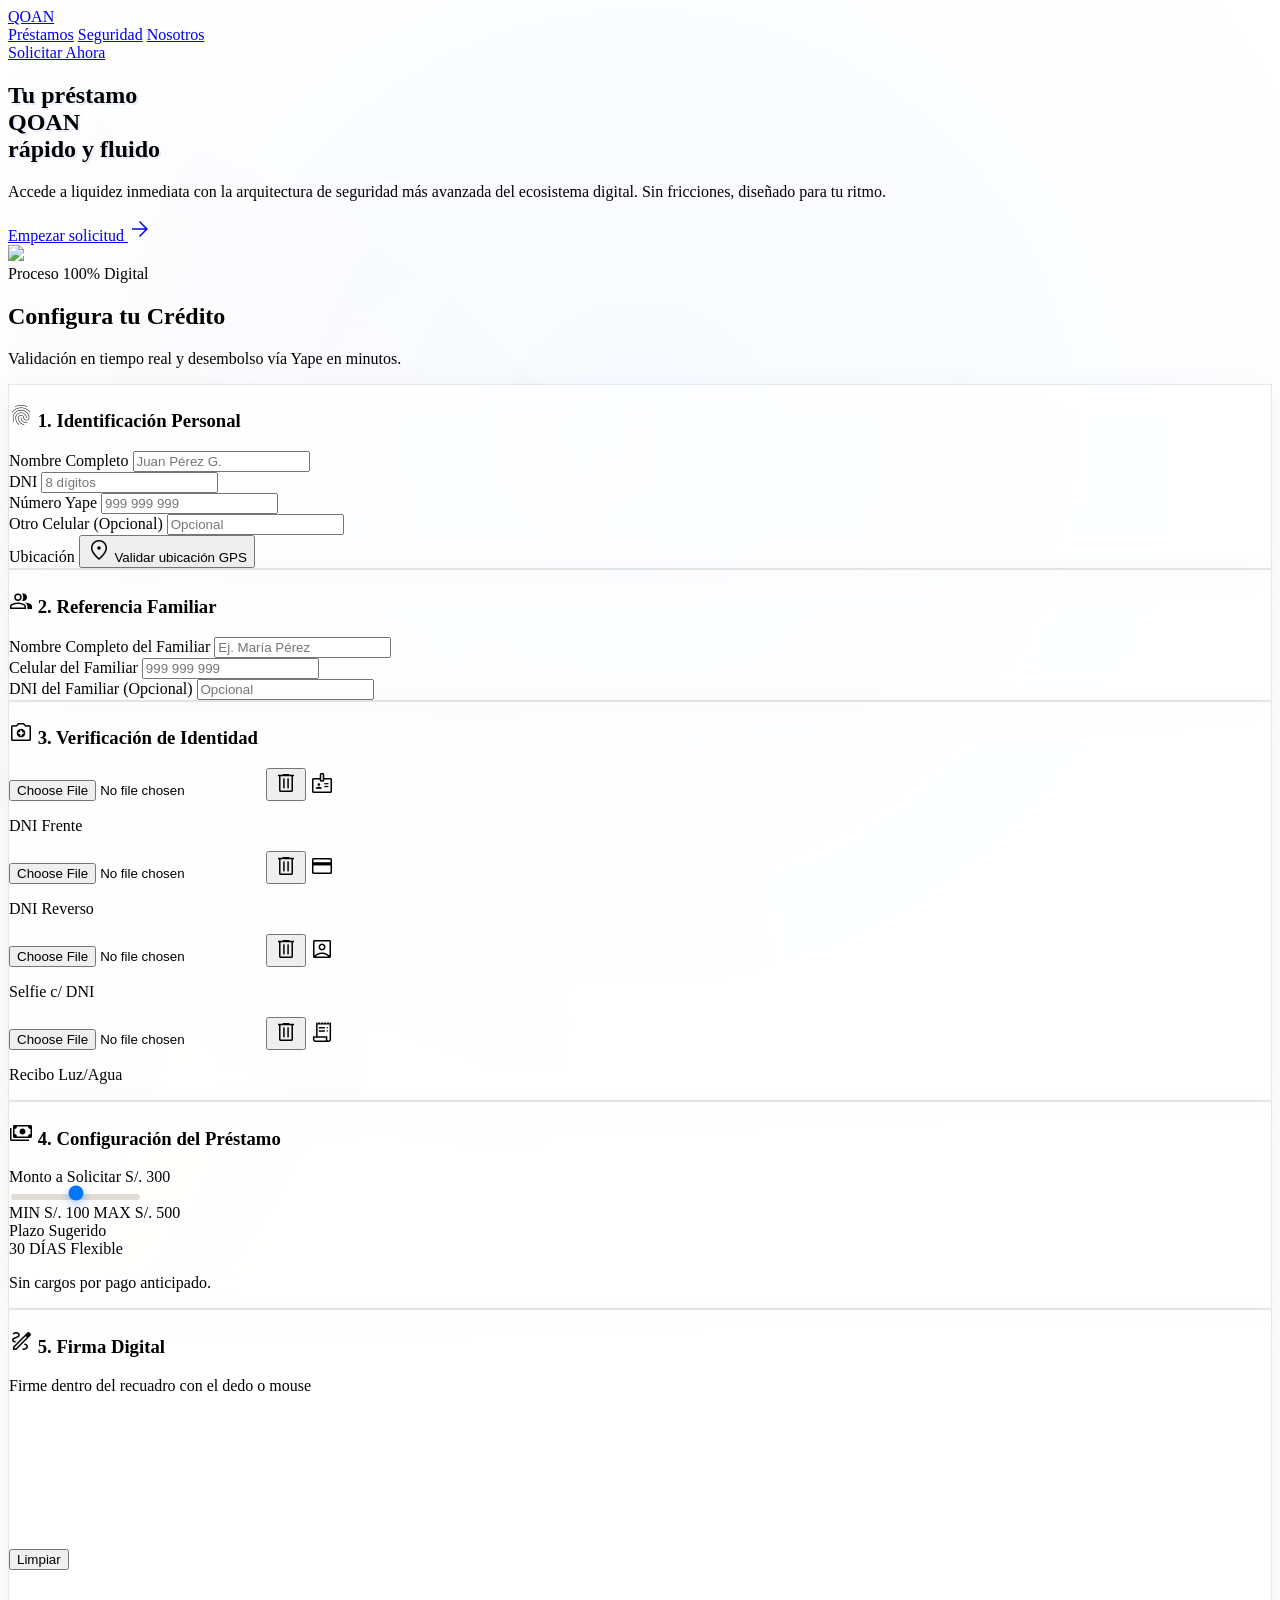
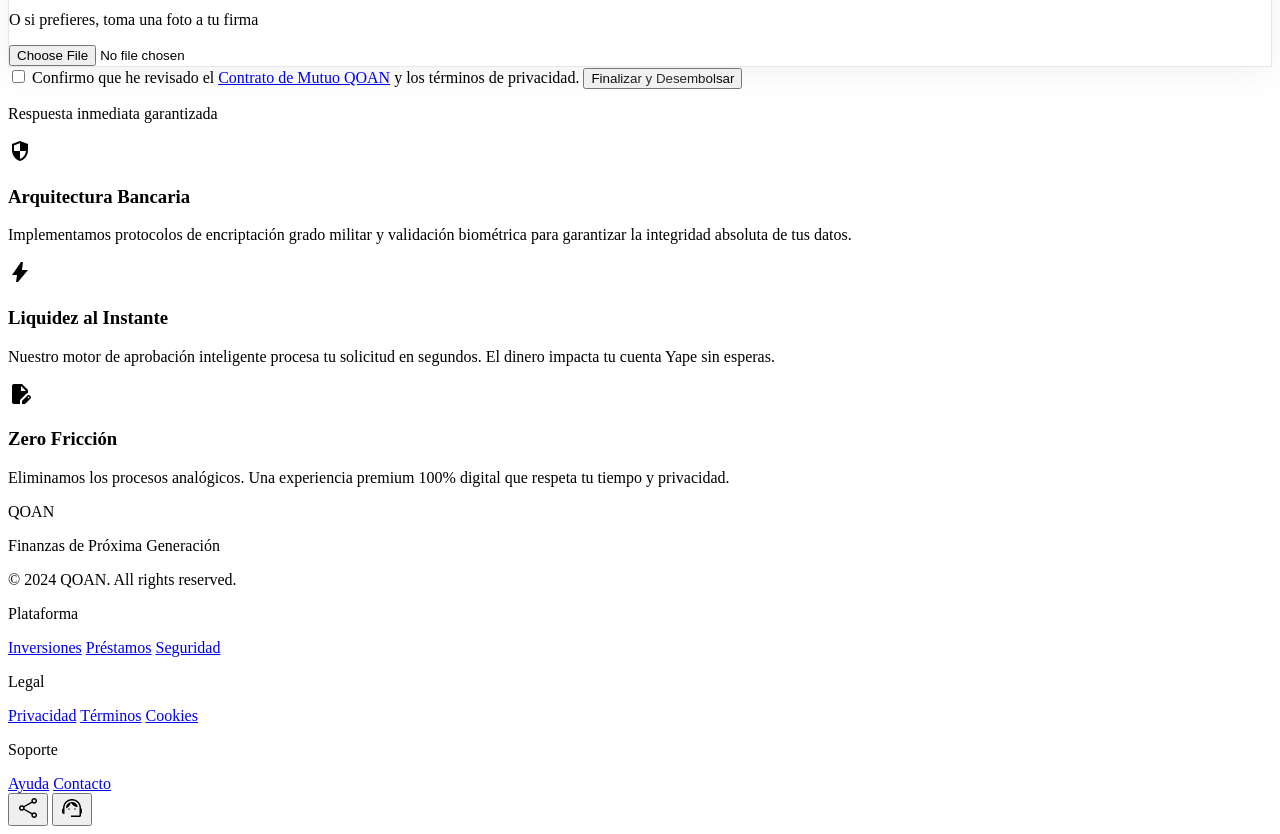
==== code.html @ a997bdab "Registro QOAN completo con firma y referidos" ====
<!DOCTYPE html>

<html class="light" lang="es"><head>
<meta charset="utf-8"/>
<meta content="width=device-width, initial-scale=1.0" name="viewport"/>
<title>QOAN - Innovación Financiera Premium</title>
<script src="https://cdn.tailwindcss.com?plugins=forms,container-queries"></script>
<link href="https://fonts.googleapis.com/css2?family=Space+Grotesk:wght@300;400;500;600;700&amp;family=Inter:wght@400;500;600&amp;display=swap" rel="stylesheet"/>
<link href="https://fonts.googleapis.com/css2?family=Material+Symbols+Outlined:wght,FILL@100..700,0..1&amp;display=swap" rel="stylesheet"/>
<script id="tailwind-config">
      tailwind.config = {
        darkMode: "class",
        theme: {
          extend: {
            "colors": {
                "on-error": "#ffffff",
                "on-surface": "#1a1a1a",
                "on-tertiary-container": "#1a1a1a",
                "secondary-fixed-dim": "#ffb3ab",
                "on-background": "#1a1a1a",
                "on-tertiary-fixed-variant": "#1a1a1a",
                "primary-container": "#ffcc00",
                "on-surface-variant": "#4a4a4a",
                "inverse-surface": "#1a1a1a",
                "tertiary-container": "#d6e3ff",
                "on-secondary-fixed": "#1a1a1a",
                "on-primary": "#ffffff",
                "surface-container-lowest": "#ffffff",
                "surface-container-low": "#f2ede5",
                "on-primary-container": "#1a1a1a",
                "surface-tint": "#1a1a1a",
                "surface-container": "#eee9e0",
                "surface-bright": "#faf7f2",
                "primary-fixed": "#ffcc00",
                "tertiary-fixed": "#d6e3ff",
                "surface-container-high": "#e8e3da",
                "on-secondary-fixed-variant": "#1a1a1a",
                "outline-variant": "#d0cbc3",
                "on-error-container": "#93000a",
                "on-primary-fixed-variant": "#1a1a1a",
                "error": "#cc0000",
                "on-primary-fixed": "#1a1a1a",
                "tertiary": "#0055ff",
                "secondary": "#e63b2e",
                "on-secondary-container": "#1a1a1a",
                "error-container": "#ffdad6",
                "secondary-container": "#ffdad6",
                "on-secondary": "#1a1a1a",
                "on-tertiary": "#ffffff",
                "surface-dim": "#d6d1c9",
                "primary-fixed-dim": "#e6b800",
                "outline": "#1a1a1a",
                "surface-container-highest": "#e2ddd4",
                "primary": "#1a1a1a",
                "on-tertiary-fixed": "#1a1a1a",
                "inverse-primary": "#f5f0e8",
                "tertiary-fixed-dim": "#a8c6ff",
                "surface-variant": "#e8e3da",
                "surface": "#f5f0e8",
                "inverse-on-surface": "#f5f0e8",
                "background": "#f5f0e8",
                "secondary-fixed": "#ffdad6"
            },
            "borderRadius": {
                "DEFAULT": "0.125rem",
                "lg": "0.4rem",
                "xl": "0.75rem",
                "full": "9999px"
            },
            "fontFamily": {
                "headline": ["Space Grotesk"],
                "display": ["Space Grotesk"],
                "body": ["Inter"],
                "label": ["Space Grotesk"]
            }
          }
        }
      }
    </script>
<style>
        .material-symbols-outlined {
            font-variation-settings: 'FILL' 0, 'wght' 400, 'GRAD' 0, 'opsz' 48;
        }
        .premium-glass {
            background: rgba(255, 255, 255, 0.7);
            backdrop-filter: blur(12px);
            border: 1px solid rgba(26, 26, 26, 0.1);
            box-shadow: 0 8px 32px 0 rgba(26, 26, 26, 0.05);
            transition: transform 0.3s cubic-bezier(0.34, 1.56, 0.64, 1), box-shadow 0.3s ease;
        }
        .premium-glass:hover {
            box-shadow: 0 12px 40px 0 rgba(26, 26, 26, 0.08);
        }
        .hero-title-shadow {
            text-shadow: 2px 2px 0px rgba(0, 85, 255, 0.1);
        }
        .soft-glow-blue {
            box-shadow: 0 0 50px -10px rgba(0, 85, 255, 0.2);
        }
        .custom-slider::-webkit-slider-runnable-track {
            background: #e2ddd4;
            height: 6px;
            border-radius: 3px;
        }
        .custom-slider::-webkit-slider-thumb {
            -webkit-appearance: none;
            height: 24px;
            width: 24px;
            background: #0055ff;
            border: 4px solid #ffffff;
            border-radius: 50%;
            margin-top: -9px;
            box-shadow: 0 4px 10px rgba(0, 85, 255, 0.3);
            cursor: pointer;
            transition: transform 0.2s ease;
        }
        .custom-slider::-webkit-slider-thumb:hover {
            transform: scale(1.1);
        }
        .premium-button-hover:hover {
            transform: translateY(-2px);
            box-shadow: 0 10px 25px -5px rgba(26, 26, 26, 0.2);
        }
        
        /* New Animations */
        @keyframes aurora {
            0% { transform: translate(0, 0) scale(1); }
            33% { transform: translate(5%, 5%) scale(1.1); }
            66% { transform: translate(-5%, 2%) scale(0.9); }
            100% { transform: translate(0, 0) scale(1); }
        }
        .aurora-bg {
            position: fixed;
            top: -50%;
            left: -50%;
            width: 200%;
            height: 200%;
            z-index: -1;
            background: radial-gradient(circle at 50% 50%, rgba(0, 85, 255, 0.03) 0%, transparent 50%),
                        radial-gradient(circle at 20% 80%, rgba(230, 59, 46, 0.02) 0%, transparent 40%);
            animation: aurora 20s linear infinite;
            pointer-events: none;
        }

        @keyframes shimmer {
            0% { transform: translateX(-100%); }
            100% { transform: translateX(100%); }
        }
        .btn-shimmer {
            position: relative;
            overflow: hidden;
        }
        .btn-shimmer::after {
            content: '';
            position: absolute;
            top: 0;
            left: 0;
            width: 100%;
            height: 100%;
            background: linear-gradient(90deg, transparent, rgba(255,255,255,0.2), transparent);
            animation: shimmer 3s infinite;
        }

        @keyframes pulse-glow {
            0% { box-shadow: 0 0 0 0 rgba(0, 85, 255, 0.4); }
            70% { box-shadow: 0 0 0 15px rgba(0, 85, 255, 0); }
            100% { box-shadow: 0 0 0 0 rgba(0, 85, 255, 0); }
        }
        .pulse-primary {
            animation: pulse-glow 2s infinite;
        }

        .reveal {
            opacity: 0;
            transform: translateY(30px);
            transition: all 0.8s cubic-bezier(0.22, 1, 0.36, 1);
        }
        .reveal.active {
            opacity: 1;
            transform: translateY(0);
        }

        .input-glow:focus-within {
            box-shadow: 0 0 0 4px rgba(0, 85, 255, 0.15);
            border-color: #0055ff !important;
        }

        .icon-float {
            transition: transform 0.4s cubic-bezier(0.34, 1.56, 0.64, 1);
        }
        .group:hover .icon-float {
            transform: translateY(-8px) rotate(5deg) scale(1.1);
        }

        @media (prefers-reduced-motion: reduce) {
            .reveal, .aurora-bg, .btn-shimmer::after, .pulse-primary, .premium-glass, .icon-float, .group:hover .icon-float {
                animation: none !important;
                transition: none !important;
                transform: none !important;
                opacity: 1 !important;
            }
        }
    </style>
</head>
<body class="bg-background text-primary font-body selection:bg-tertiary selection:text-white relative">
<div class="aurora-bg"></div>
<header class="w-full border-b border-outline-variant bg-white/80 backdrop-blur-md z-50 sticky top-0">
<nav class="flex justify-between items-center w-full px-8 py-5 max-w-[1440px] mx-auto">
<div class="flex items-center gap-12">
<a class="text-3xl font-black tracking-tighter text-primary uppercase font-headline hover:scale-105 transition-transform" href="#">QOAN</a>
<div class="hidden md:flex gap-8 items-center">
<a class="font-headline uppercase tracking-tight text-xs font-bold text-on-surface-variant hover:text-tertiary transition-colors" href="#">Préstamos</a>
<a class="font-headline uppercase tracking-tight text-xs font-bold text-on-surface-variant hover:text-tertiary transition-colors" href="#">Seguridad</a>
<a class="font-headline uppercase tracking-tight text-xs font-bold text-on-surface-variant hover:text-tertiary transition-colors" href="#">Nosotros</a>
</div>
</div>
<a class="hidden md:block bg-primary text-white px-6 py-2 font-headline font-bold uppercase text-xs tracking-widest hover:bg-tertiary transition-all hover:scale-105 active:scale-95" href="#solicitud">Solicitar Ahora</a>
</nav>
</header>
<main>
<!-- Hero Section -->
<section class="relative overflow-hidden pt-28 pb-24 px-8 border-b border-outline-variant bg-gradient-to-b from-surface-bright to-background">
<div class="max-w-[1440px] mx-auto grid lg:grid-cols-2 gap-16 items-center">
<div class="z-10 reveal">
<h1 class="font-display font-black text-6xl md:text-8xl leading-[0.9] uppercase tracking-[-0.04em] mb-8 hero-title-shadow">
                    Tu préstamo <br/>
<span class="text-tertiary inline-block transform -skew-x-6 hover:skew-x-0 transition-transform cursor-default">QOAN</span> <br/>
                    rápido y fluido
                </h1>
<p class="text-lg md:text-xl font-medium max-w-lg mb-12 leading-relaxed text-on-surface-variant border-l-4 border-tertiary pl-8">
                    Accede a liquidez inmediata con la arquitectura de seguridad más avanzada del ecosistema digital. Sin fricciones, diseñado para tu ritmo.
                </p>
<div class="flex flex-wrap gap-6">
<a class="bg-primary text-white px-10 py-5 font-headline font-black uppercase tracking-widest text-sm hover:bg-tertiary premium-button-hover transition-all duration-300 flex items-center gap-3 active:scale-95" href="#solicitud">
                        Empezar solicitud
                        <span class="material-symbols-outlined text-xl">arrow_forward</span>
</a>
</div>
</div>
<div class="relative flex justify-center items-center reveal" style="transition-delay: 200ms;">
<div class="absolute -z-10 w-full h-full bg-tertiary/5 rounded-full blur-[120px]"></div>
<div class="w-full max-w-lg aspect-square bg-primary p-1 rounded-xl soft-glow-blue overflow-hidden transform hover:scale-[1.02] transition-transform duration-700">
<img class="w-full h-full object-cover rounded-lg mix-blend-screen" data-alt="A striking 3D abstract digital render of floating glass-like geometric shards and fluid liquid metal droplets, illuminated with intense neon blue and deep black backlighting. The scene feels energetic, futuristic, and high-contrast, perfectly aligning with a Bauhaus neo-brutalist aesthetic." src="https://lh3.googleusercontent.com/aida-public/[base64]"/>
</div>
</div>
</div>
</section>
<!-- Loan Application Form Section -->
<section class="py-32 px-8 bg-surface-container-lowest" id="solicitud">
<div class="max-w-4xl mx-auto">
<div class="mb-20 text-center reveal">
<span class="inline-block py-1 px-4 bg-tertiary-container text-tertiary font-headline font-bold text-xs uppercase tracking-widest rounded-full mb-6">Proceso 100% Digital</span>
<h2 class="font-display font-black text-5xl md:text-6xl uppercase tracking-tighter mb-6">Configura tu Crédito</h2>
<p class="font-body text-on-surface-variant max-w-xl mx-auto text-lg">Validación en tiempo real y desembolso vía Yape en minutos.</p>
</div>
<form id="loan-form" class="space-y-10">
<!-- Section 1: Identification -->
<div class="premium-glass p-10 rounded-xl reveal" style="transition-delay: 100ms;">
<h3 class="font-headline font-black text-xl uppercase mb-10 flex items-center gap-4 text-primary">
<span class="w-10 h-10 flex items-center justify-center bg-tertiary text-white rounded-lg icon-float">
<span class="material-symbols-outlined text-xl">fingerprint</span>
</span>
                        1. Identificación Personal
                    </h3>
<div class="grid md:grid-cols-2 gap-10">
<div class="space-y-3 input-glow rounded-lg transition-all p-1">
<label class="block font-headline font-bold uppercase text-[10px] tracking-widest text-on-surface-variant">Nombre Completo</label>
<input id="nombre" name="nombre" required class="w-full bg-surface-bright/50 border border-outline-variant focus:border-tertiary focus:ring-0 rounded-lg font-headline font-bold text-base px-5 py-4 transition-all outline-none" placeholder="Juan Pérez G." type="text"/>
</div>
<div class="space-y-3 input-glow rounded-lg transition-all p-1">
<label class="block font-headline font-bold uppercase text-[10px] tracking-widest text-on-surface-variant">DNI</label>
<input id="dni" name="dni" required pattern="\d{8}" title="Debe contener exactamente 8 dígitos" class="w-full bg-surface-bright/50 border border-outline-variant focus:border-tertiary focus:ring-0 rounded-lg font-headline font-bold text-base px-5 py-4 transition-all outline-none" placeholder="8 dígitos" type="text"/>
</div>
<div class="space-y-3 input-glow rounded-lg transition-all p-1">
<label class="block font-headline font-bold uppercase text-[10px] tracking-widest text-on-surface-variant">Número Yape</label>
<input id="yape" name="yape" required pattern="^9\d{2} \d{3} \d{3}$" title="Debe empezar con 9 y tener el formato: 999 999 999" class="w-full bg-surface-bright/50 border border-outline-variant focus:border-tertiary focus:ring-0 rounded-lg font-headline font-bold text-base px-5 py-4 transition-all outline-none" placeholder="999 999 999" type="tel" maxlength="11"/>
</div>
<div class="space-y-3 input-glow rounded-lg transition-all p-1">
<label class="block font-headline font-bold uppercase text-[10px] tracking-widest text-on-surface-variant">Otro Celular (Opcional)</label>
<input id="otro_celular" name="otro_celular" pattern="^9\d{2} \d{3} \d{3}$" title="Si se ingresa, debe tener 9 dígitos" class="w-full bg-surface-bright/50 border border-outline-variant focus:border-tertiary focus:ring-0 rounded-lg font-headline font-bold text-base px-5 py-4 transition-all outline-none" placeholder="Opcional" type="tel" maxlength="11"/>
</div>
<div class="space-y-3 p-1 md:col-span-2">
<label class="block font-headline font-bold uppercase text-[10px] tracking-widest text-on-surface-variant">Ubicación</label>
<button id="btn-gps" class="w-full flex items-center justify-center gap-3 bg-primary text-white font-headline font-bold uppercase text-xs tracking-widest px-5 py-4 rounded-lg hover:bg-black transition-colors active:scale-95" type="button">
<span id="icon-gps" class="material-symbols-outlined text-sm">location_on</span>
                                <span id="text-gps">Validar ubicación GPS</span>
                            </button>
</div>
</div>
</div>

<!-- Section 2: Reference Contact -->
<div class="premium-glass p-10 rounded-xl reveal" style="transition-delay: 150ms;">
<h3 class="font-headline font-black text-xl uppercase mb-10 flex items-center gap-4 text-primary">
<span class="w-10 h-10 flex items-center justify-center bg-secondary-container text-secondary rounded-lg icon-float">
<span class="material-symbols-outlined text-xl">group</span>
</span>
                        2. Referencia Familiar
                    </h3>
<div class="grid md:grid-cols-2 gap-10">
<div class="space-y-3 input-glow rounded-lg transition-all p-1 md:col-span-2">
<label class="block font-headline font-bold uppercase text-[10px] tracking-widest text-on-surface-variant">Nombre Completo del Familiar</label>
<input id="ref_nombre" name="ref_nombre" required class="w-full bg-surface-bright/50 border border-outline-variant focus:border-tertiary focus:ring-0 rounded-lg font-headline font-bold text-base px-5 py-4 transition-all outline-none" placeholder="Ej. María Pérez" type="text"/>
</div>
<div class="space-y-3 input-glow rounded-lg transition-all p-1">
<label class="block font-headline font-bold uppercase text-[10px] tracking-widest text-on-surface-variant">Celular del Familiar</label>
<input id="ref_celular" name="ref_celular" required pattern="^9\d{2} \d{3} \d{3}$" title="Debe contener 9 dígitos y empezar con 9" class="w-full bg-surface-bright/50 border border-outline-variant focus:border-tertiary focus:ring-0 rounded-lg font-headline font-bold text-base px-5 py-4 transition-all outline-none" placeholder="999 999 999" type="tel" maxlength="11"/>
</div>
<div class="space-y-3 input-glow rounded-lg transition-all p-1">
<label class="block font-headline font-bold uppercase text-[10px] tracking-widest text-on-surface-variant">DNI del Familiar (Opcional)</label>
<input id="ref_dni" name="ref_dni" pattern="\d{8}" title="Si se ingresa, debe tener exactamente 8 dígitos" class="w-full bg-surface-bright/50 border border-outline-variant focus:border-tertiary focus:ring-0 rounded-lg font-headline font-bold text-base px-5 py-4 transition-all outline-none" placeholder="Opcional" type="text"/>
</div>
</div>
</div>
<!-- Section 2: Digital Proofs -->
<div class="premium-glass p-10 rounded-xl reveal" style="transition-delay: 200ms;">
<h3 class="font-headline font-black text-xl uppercase mb-10 flex items-center gap-4 text-primary">
<span class="w-10 h-10 flex items-center justify-center bg-secondary text-white rounded-lg icon-float">
<span class="material-symbols-outlined text-xl">camera_enhance</span>
</span>
                        3. Verificación de Identidad
                    </h3>
<div class="grid grid-cols-2 lg:grid-cols-4 gap-4">
    <!-- DNI Frente -->
    <label id="container-file-dni-front" class="border border-dashed border-outline-variant p-6 rounded-xl text-center hover:bg-surface-bright hover:border-tertiary transition-all cursor-pointer group hover:scale-[1.02] relative overflow-hidden flex flex-col items-center justify-center">
        <input type="file" id="file-dni-front" required accept="image/*" capture="environment" class="absolute inset-0 opacity-0 cursor-pointer z-10 w-full h-full"/>
        <button type="button" id="delete-file-dni-front" class="hidden absolute top-2 right-2 z-20 bg-red-100 text-red-600 hover:bg-red-200 rounded-full w-8 h-8 flex items-center justify-center transition-colors">
            <span class="material-symbols-outlined text-sm">delete</span>
        </button>
        <span id="icon-file-dni-front" class="material-symbols-outlined text-4xl mb-3 text-on-surface-variant group-hover:text-tertiary transition-all">badge</span>
        <p id="text-file-dni-front" class="font-headline font-bold uppercase text-[10px] tracking-widest">DNI Frente</p>
    </label>
    
    <!-- DNI Reverso -->
    <label id="container-file-dni-back" class="border border-dashed border-outline-variant p-6 rounded-xl text-center hover:bg-surface-bright hover:border-tertiary transition-all cursor-pointer group hover:scale-[1.02] relative overflow-hidden flex flex-col items-center justify-center">
        <input type="file" id="file-dni-back" required accept="image/*" capture="environment" class="absolute inset-0 opacity-0 cursor-pointer z-10 w-full h-full"/>
        <button type="button" id="delete-file-dni-back" class="hidden absolute top-2 right-2 z-20 bg-red-100 text-red-600 hover:bg-red-200 rounded-full w-8 h-8 flex items-center justify-center transition-colors">
            <span class="material-symbols-outlined text-sm">delete</span>
        </button>
        <span id="icon-file-dni-back" class="material-symbols-outlined text-4xl mb-3 text-on-surface-variant group-hover:text-tertiary transition-all">credit_card</span>
        <p id="text-file-dni-back" class="font-headline font-bold uppercase text-[10px] tracking-widest">DNI Reverso</p>
    </label>

    <!-- Selfie con DNI -->
    <label id="container-file-selfie-dni" class="border border-dashed border-outline-variant p-6 rounded-xl text-center hover:bg-surface-bright hover:border-tertiary transition-all cursor-pointer group hover:scale-[1.02] relative overflow-hidden flex flex-col items-center justify-center">
        <input type="file" id="file-selfie-dni" required accept="image/*" capture="user" class="absolute inset-0 opacity-0 cursor-pointer z-10 w-full h-full"/>
        <button type="button" id="delete-file-selfie-dni" class="hidden absolute top-2 right-2 z-20 bg-red-100 text-red-600 hover:bg-red-200 rounded-full w-8 h-8 flex items-center justify-center transition-colors">
            <span class="material-symbols-outlined text-sm">delete</span>
        </button>
        <span id="icon-file-selfie-dni" class="material-symbols-outlined text-4xl mb-3 text-on-surface-variant group-hover:text-tertiary transition-all">portrait</span>
        <p id="text-file-selfie-dni" class="font-headline font-bold uppercase text-[10px] tracking-widest">Selfie c/ DNI</p>
    </label>

    <!-- Recibo -->
    <label id="container-file-recibo" class="border border-dashed border-outline-variant p-6 rounded-xl text-center hover:bg-surface-bright hover:border-tertiary transition-all cursor-pointer group hover:scale-[1.02] relative overflow-hidden flex flex-col items-center justify-center">
        <input type="file" id="file-recibo" required accept="image/*" capture="environment" class="absolute inset-0 opacity-0 cursor-pointer z-10 w-full h-full"/>
        <button type="button" id="delete-file-recibo" class="hidden absolute top-2 right-2 z-20 bg-red-100 text-red-600 hover:bg-red-200 rounded-full w-8 h-8 flex items-center justify-center transition-colors">
            <span class="material-symbols-outlined text-sm">delete</span>
        </button>
        <span id="icon-file-recibo" class="material-symbols-outlined text-4xl mb-3 text-on-surface-variant group-hover:text-tertiary transition-all">receipt_long</span>
        <p id="text-file-recibo" class="font-headline font-bold uppercase text-[10px] tracking-widest">Recibo Luz/Agua</p>
    </label>
</div>
</div>
<!-- Section 3: Loan Config -->
<div class="premium-glass p-10 rounded-xl reveal" style="transition-delay: 300ms;">
<h3 class="font-headline font-black text-xl uppercase mb-10 flex items-center gap-4 text-primary">
<span class="w-10 h-10 flex items-center justify-center bg-primary-fixed text-primary rounded-lg icon-float">
<span class="material-symbols-outlined text-xl">payments</span>
</span>
                        4. Configuración del Préstamo
                    </h3>
<div class="grid md:grid-cols-2 gap-12 items-center">
<div class="space-y-8">
<div class="flex justify-between items-end">
<label class="block font-headline font-bold uppercase text-[10px] tracking-widest text-on-surface-variant">Monto a Solicitar</label>
<span class="font-display font-black text-3xl text-tertiary" id="range-val">S/. 300</span>
</div>
<input class="w-full custom-slider appearance-none bg-transparent cursor-pointer" id="loan-range" max="500" min="100" step="50" type="range" value="300"/>
<div class="flex justify-between text-[10px] font-bold text-on-surface-variant uppercase tracking-widest">
<span>MIN S/. 100</span>
<span>MAX S/. 500</span>
</div>
</div>
<div class="bg-surface-container/50 p-6 rounded-lg border border-outline-variant hover:border-tertiary transition-colors group">
<label class="block font-headline font-bold uppercase text-[10px] tracking-widest text-on-surface-variant mb-4">Plazo Sugerido</label>
<div class="flex justify-between items-center">
<span class="font-headline font-black text-2xl group-hover:text-tertiary transition-colors">30 DÍAS</span>
<span class="bg-primary text-white text-[9px] px-2 py-1 font-black uppercase tracking-widest rounded group-hover:bg-tertiary transition-colors">Flexible</span>
</div>
<p class="text-[10px] text-on-surface-variant mt-4 leading-relaxed uppercase font-bold">Sin cargos por pago anticipado.</p>
</div>
</div>
</div>
<!-- Section 4: Firma Digital -->
<div class="premium-glass p-10 rounded-xl reveal" style="transition-delay: 400ms;">
    <h3 class="font-headline font-black text-xl uppercase mb-10 flex items-center gap-4 text-primary">
        <span class="w-10 h-10 flex items-center justify-center bg-surface-dim text-primary rounded-lg icon-float">
            <span class="material-symbols-outlined text-xl">draw</span>
        </span>
        5. Firma Digital
    </h3>
    <div class="space-y-4">
        <label class="block font-headline font-bold uppercase text-[10px] tracking-widest text-on-surface-variant">Firme dentro del recuadro con el dedo o mouse</label>
        <div class="relative bg-white rounded-xl border-2 border-dashed border-outline-variant hover:border-tertiary transition-colors overflow-hidden touch-none" style="height: 200px;">
            <canvas id="signature-pad" class="w-full h-full cursor-crosshair"></canvas>
            <div class="absolute bottom-4 right-4 flex gap-2">
                <button type="button" id="btn-clear-signature" class="bg-surface-container-highest text-primary px-4 py-2 rounded font-headline font-bold uppercase text-[10px] hover:bg-surface-dim transition-colors">
                    Limpiar
                </button>
            </div>
        </div>
        <p class="text-[10px] text-on-surface-variant uppercase text-center mt-4">O si prefieres, <label for="file-signature" class="text-tertiary font-bold underline cursor-pointer">toma una foto a tu firma</label></p>
        <input type="file" id="file-signature" accept="image/*" capture="environment" class="hidden"/>
    </div>
</div>
<!-- Final Action -->
<div class="space-y-8 pt-8 text-center reveal">
<label class="inline-flex items-center gap-4 cursor-pointer group max-w-lg mx-auto text-left hover:text-tertiary transition-colors">
<input id="terminos" required class="w-5 h-5 border-2 border-outline-variant text-tertiary focus:ring-0 rounded-sm transition-all group-hover:border-tertiary" type="checkbox"/>
<span class="font-headline font-bold uppercase text-[10px] tracking-widest leading-relaxed">
                            Confirmo que he revisado el <a class="text-tertiary underline decoration-2 underline-offset-4" href="#">Contrato de Mutuo QOAN</a> y los términos de privacidad.
                        </span>
</label>
<button id="btn-submit" class="w-full flex items-center justify-center gap-3 bg-primary text-white py-7 rounded-xl font-headline font-black uppercase text-xl tracking-widest border border-primary/20 hover:bg-tertiary premium-button-hover shadow-2xl shadow-primary/20 transition-all duration-300 btn-shimmer pulse-primary active:scale-[0.98]" type="submit">
                        <span id="btn-submit-text">Finalizar y Desembolsar</span>
                    </button>
<p class="text-[10px] font-bold text-on-surface-variant uppercase tracking-[0.2em]">Respuesta inmediata garantizada</p>
</div>
</form>
</div>
</section>
<!-- Trust/Features Section -->
<section class="py-32 px-8 max-w-[1440px] mx-auto border-t border-outline-variant" id="beneficios">
<div class="grid md:grid-cols-3 gap-12">
<div class="group p-10 rounded-2xl bg-white border border-outline-variant hover:border-tertiary transition-all duration-500 hover:shadow-2xl hover:shadow-tertiary/5 reveal" style="transition-delay: 0ms;">
<div class="w-14 h-14 bg-secondary/10 text-secondary rounded-xl flex items-center justify-center mb-8 group-hover:bg-secondary group-hover:text-white transition-all duration-500 icon-float">
<span class="material-symbols-outlined text-3xl" style="font-variation-settings: 'FILL' 1;">security</span>
</div>
<h3 class="font-display font-black text-2xl uppercase tracking-tighter mb-4 group-hover:text-secondary transition-colors">Arquitectura Bancaria</h3>
<p class="font-body text-on-surface-variant leading-relaxed text-sm">
                    Implementamos protocolos de encriptación grado militar y validación biométrica para garantizar la integridad absoluta de tus datos.
                </p>
</div>
<div class="group p-10 rounded-2xl bg-primary-container border border-outline-variant hover:border-primary transition-all duration-500 hover:shadow-2xl hover:shadow-primary/5 reveal" style="transition-delay: 150ms;">
<div class="w-14 h-14 bg-primary text-white rounded-xl flex items-center justify-center mb-8 group-hover:scale-110 transition-all duration-500 icon-float">
<span class="material-symbols-outlined text-3xl" style="font-variation-settings: 'FILL' 1;">bolt</span>
</div>
<h3 class="font-display font-black text-2xl uppercase tracking-tighter mb-4">Liquidez al Instante</h3>
<p class="font-body text-primary leading-relaxed text-sm">
                    Nuestro motor de aprobación inteligente procesa tu solicitud en segundos. El dinero impacta tu cuenta Yape sin esperas.
                </p>
</div>
<div class="group p-10 rounded-2xl bg-white border border-outline-variant hover:border-tertiary transition-all duration-500 hover:shadow-2xl hover:shadow-tertiary/5 reveal" style="transition-delay: 300ms;">
<div class="w-14 h-14 bg-tertiary/10 text-tertiary rounded-xl flex items-center justify-center mb-8 group-hover:bg-tertiary group-hover:text-white transition-all duration-500 icon-float">
<span class="material-symbols-outlined text-3xl" style="font-variation-settings: 'FILL' 1;">edit_document</span>
</div>
<h3 class="font-display font-black text-2xl uppercase tracking-tighter mb-4 group-hover:text-tertiary transition-colors">Zero Fricción</h3>
<p class="font-body text-on-surface-variant leading-relaxed text-sm">
                    Eliminamos los procesos analógicos. Una experiencia premium 100% digital que respeta tu tiempo y privacidad.
                </p>
</div>
</div>
</section>
</main>
<footer class="w-full bg-primary py-20 reveal">
<div class="max-w-[1440px] mx-auto px-8 flex flex-col md:flex-row justify-between items-start gap-16">
<div class="space-y-6">
<span class="font-headline text-4xl font-black text-primary-fixed uppercase tracking-tighter">QOAN</span>
<p class="font-body text-[10px] font-bold text-surface-variant/60 uppercase tracking-[0.3em]">Finanzas de Próxima Generación</p>
<p class="font-body text-xs text-surface-variant/40">© 2024 QOAN. All rights reserved.</p>
</div>
<div class="grid grid-cols-2 lg:grid-cols-3 gap-16">
<div class="space-y-4">
<p class="font-headline text-[10px] font-black text-white uppercase tracking-widest">Plataforma</p>
<div class="flex flex-col gap-3">
<a class="text-xs text-surface-variant/60 hover:text-white transition-colors" href="#">Inversiones</a>
<a class="text-xs text-surface-variant/60 hover:text-white transition-colors" href="#">Préstamos</a>
<a class="text-xs text-surface-variant/60 hover:text-white transition-colors" href="#">Seguridad</a>
</div>
</div>
<div class="space-y-4">
<p class="font-headline text-[10px] font-black text-white uppercase tracking-widest">Legal</p>
<div class="flex flex-col gap-3">
<a class="text-xs text-surface-variant/60 hover:text-white transition-colors" href="#">Privacidad</a>
<a class="text-xs text-surface-variant/60 hover:text-white transition-colors" href="#">Términos</a>
<a class="text-xs text-surface-variant/60 hover:text-white transition-colors" href="#">Cookies</a>
</div>
</div>
<div class="space-y-4">
<p class="font-headline text-[10px] font-black text-white uppercase tracking-widest">Soporte</p>
<div class="flex flex-col gap-3">
<a class="text-xs text-surface-variant/60 hover:text-white transition-colors" href="#">Ayuda</a>
<a class="text-xs text-surface-variant/60 hover:text-white transition-colors" href="#">Contacto</a>
</div>
</div>
</div>
<div class="flex gap-4">
<button class="w-12 h-12 bg-white/5 border border-white/10 rounded-lg flex items-center justify-center text-white hover:bg-tertiary transition-all hover:scale-110 active:scale-95">
<span class="material-symbols-outlined text-xl">share</span>
</button>
<button class="w-12 h-12 bg-white/5 border border-white/10 rounded-lg flex items-center justify-center text-white hover:bg-tertiary transition-all hover:scale-110 active:scale-95">
<span class="material-symbols-outlined text-xl">support_agent</span>
</button>
</div>
</div>
</footer>
<script>
    document.addEventListener('DOMContentLoaded', () => {
        // Scroll Reveal Logic
        const reveals = document.querySelectorAll('.reveal');
        const revealOnScroll = () => {
            const windowHeight = window.innerHeight;
            reveals.forEach(reveal => {
                const revealTop = reveal.getBoundingClientRect().top;
                const revealPoint = 100;
                if (revealTop < windowHeight - revealPoint) {
                    reveal.classList.add('active');
                }
            });
        };
        window.addEventListener('scroll', revealOnScroll);
        revealOnScroll(); // Initial check

        // Loan Range Sync
        const loanSlider = document.getElementById('loan-range');
        const loanValueDisplay = document.getElementById('range-val');
        
        loanSlider.addEventListener('input', (e) => {
            const formatted = new Intl.NumberFormat('es-PE', {
                style: 'currency',
                currency: 'PEN',
                maximumFractionDigits: 0
            }).format(e.target.value);
            loanValueDisplay.textContent = formatted.replace('PEN', 'S/.');
            
            // Visual feedback on the slider value
            loanValueDisplay.style.transform = 'scale(1.1)';
            setTimeout(() => {
                loanValueDisplay.style.transform = 'scale(1)';
            }, 100);
        });

        // Input visual focus enhancement
        const inputs = document.querySelectorAll('input:not([type="range"])');
        inputs.forEach(input => {
            input.addEventListener('focus', () => {
                const wrapper = input.closest('.input-glow');
                if (wrapper) wrapper.style.transform = 'translateX(8px)';
            });
            input.addEventListener('blur', () => {
                const wrapper = input.closest('.input-glow');
                if (wrapper) wrapper.style.transform = 'translateX(0)';
            });
        });

        // Step completion visual cue (Mock)
        const formSections = document.querySelectorAll('.premium-glass');
        formSections.forEach(section => {
            section.addEventListener('focusin', () => {
                section.style.borderColor = 'rgba(0, 85, 255, 0.3)';
            });
            section.addEventListener('focusout', () => {
                section.style.borderColor = 'rgba(26, 26, 26, 0.1)';
            });
        });

        // 1. GPS Validation Logic
        const btnGps = document.getElementById('btn-gps');
        const iconGps = document.getElementById('icon-gps');
        const textGps = document.getElementById('text-gps');
        let gpsValidated = false;

        if(btnGps) {
            btnGps.addEventListener('click', () => {
                iconGps.textContent = 'sync';
                iconGps.classList.add('animate-spin');
                textGps.textContent = 'Obteniendo...';
                
                if (navigator.geolocation) {
                    navigator.geolocation.getCurrentPosition(
                        (position) => {
                            // Success
                            gpsValidated = true;
                            btnGps.classList.remove('bg-primary', 'hover:bg-black');
                            btnGps.classList.add('bg-green-600', 'hover:bg-green-700');
                            iconGps.classList.remove('animate-spin');
                            iconGps.textContent = 'check_circle';
                            textGps.textContent = 'Ubicación Validada';
                        },
                        (error) => {
                            // Error
                            iconGps.classList.remove('animate-spin');
                            iconGps.textContent = 'error';
                            textGps.textContent = 'Error GPS (Reintentar)';
                        }
                    );
                } else {
                    iconGps.classList.remove('animate-spin');
                    textGps.textContent = 'GPS No soportado';
                }
            });
        }

        // 2. File Upload UI Updates with Animations & Delete logic
        const handleFileUpload = (inputId, iconId, textId, successText, originalIcon, originalText) => {
            const input = document.getElementById(inputId);
            const icon = document.getElementById(iconId);
            const text = document.getElementById(textId);
            const deleteBtn = document.getElementById('delete-' + inputId);
            const container = document.getElementById('container-' + inputId);
            
            if(input && deleteBtn) {
                // Remove file handler
                deleteBtn.addEventListener('click', (e) => {
                    e.preventDefault();
                    e.stopPropagation(); // Prevenir que abra el input de archivos
                    
                    input.value = '';
                    icon.textContent = originalIcon;
                    icon.classList.remove('text-green-500');
                    icon.classList.add('text-on-surface-variant', 'group-hover:text-tertiary');
                    text.textContent = originalText;
                    deleteBtn.classList.add('hidden');
                    container.classList.remove('border-green-500', 'bg-green-50');
                });

                // File selected handler
                input.addEventListener('change', (e) => {
                    if(e.target.files.length > 0) {
                        // Animation state
                        icon.textContent = 'sync';
                        icon.classList.add('animate-spin', 'text-tertiary');
                        icon.classList.remove('text-on-surface-variant', 'group-hover:text-tertiary', 'text-green-500');
                        text.textContent = 'Subiendo...';
                        deleteBtn.classList.add('hidden');
                        
                        input.disabled = true; // Block further clicks during animation

                        setTimeout(() => {
                            // Success state
                            input.disabled = false;
                            icon.classList.remove('animate-spin', 'text-tertiary');
                            icon.textContent = 'check_circle';
                            icon.classList.add('text-green-500');
                            text.textContent = successText;
                            deleteBtn.classList.remove('hidden');
                            container.classList.add('border-green-500', 'bg-green-50');
                        }, 1200); // 1.2s upload simulation
                    }
                });
            }
        };

        handleFileUpload('file-dni-front', 'icon-file-dni-front', 'text-file-dni-front', 'Frente OK', 'badge', 'DNI Frente');
        handleFileUpload('file-dni-back', 'icon-file-dni-back', 'text-file-dni-back', 'Reverso OK', 'credit_card', 'DNI Reverso');
        handleFileUpload('file-selfie-dni', 'icon-file-selfie-dni', 'text-file-selfie-dni', 'Selfie OK', 'portrait', 'Selfie c/ DNI');
        handleFileUpload('file-recibo', 'icon-file-recibo', 'text-file-recibo', 'Recibo OK', 'receipt_long', 'Recibo Luz/Agua');

        // 2.5 Masking & Auto-save
        const telInputs = [document.getElementById('yape'), document.getElementById('otro_celular'), document.getElementById('ref_celular')];
        telInputs.forEach(input => {
            if(input) {
                input.addEventListener('input', function(e) {
                    let value = e.target.value.replace(/\D/g, '');
                    if (value.length > 9) value = value.slice(0, 9);
                    let formatted = '';
                    for (let i = 0; i < value.length; i++) {
                        if (i > 0 && i % 3 === 0) formatted += ' ';
                        formatted += value[i];
                    }
                    e.target.value = formatted;
                });
            }
        });

        const formInputsToSave = ['nombre', 'dni', 'yape', 'otro_celular', 'ref_nombre', 'ref_celular', 'ref_dni'];
        const savedData = JSON.parse(localStorage.getItem('qoan_form_data') || '{}');
        
        formInputsToSave.forEach(id => {
            const el = document.getElementById(id);
            if (el && savedData[id]) {
                el.value = savedData[id];
            }
        });

        // 2.7 Signature Logic
        const canvas = document.getElementById('signature-pad');
        const btnClearSignature = document.getElementById('btn-clear-signature');
        const fileSignature = document.getElementById('file-signature');
        window.hasValidSignature = false;
        
        if (canvas) {
            const ctx = canvas.getContext('2d');
            let isDrawing = false;

            function resizeCanvas() {
                const ratio = Math.max(window.devicePixelRatio || 1, 1);
                canvas.width = canvas.offsetWidth * ratio;
                canvas.height = canvas.offsetHeight * ratio;
                ctx.scale(ratio, ratio);
                ctx.strokeStyle = '#1a1a1a';
                ctx.lineWidth = 3;
                ctx.lineCap = 'round';
                ctx.lineJoin = 'round';
            }
            window.addEventListener('resize', resizeCanvas);
            setTimeout(resizeCanvas, 100);

            function getPos(e) {
                const rect = canvas.getBoundingClientRect();
                const clientX = e.clientX || (e.touches && e.touches[0].clientX);
                const clientY = e.clientY || (e.touches && e.touches[0].clientY);
                return { x: clientX - rect.left, y: clientY - rect.top };
            }

            function startPosition(e) {
                if (e.cancelable) e.preventDefault();
                isDrawing = true;
                window.hasValidSignature = true;
                const pos = getPos(e);
                ctx.beginPath();
                ctx.moveTo(pos.x, pos.y);
            }

            function endPosition() {
                isDrawing = false;
                ctx.beginPath();
            }

            function draw(e) {
                if (!isDrawing) return;
                if (e.cancelable) e.preventDefault();
                const pos = getPos(e);
                ctx.lineTo(pos.x, pos.y);
                ctx.stroke();
                ctx.beginPath();
                ctx.moveTo(pos.x, pos.y);
            }

            canvas.addEventListener('mousedown', startPosition);
            canvas.addEventListener('mouseup', endPosition);
            canvas.addEventListener('mousemove', draw);
            canvas.addEventListener('mouseout', endPosition);
            canvas.addEventListener('touchstart', startPosition, {passive: false});
            canvas.addEventListener('touchend', endPosition);
            canvas.addEventListener('touchmove', draw, {passive: false});

            btnClearSignature.addEventListener('click', () => {
                ctx.clearRect(0, 0, canvas.width, canvas.height);
                window.hasValidSignature = false;
                fileSignature.value = '';
            });

            fileSignature.addEventListener('change', (e) => {
                if(e.target.files.length > 0) {
                    window.hasValidSignature = true;
                    ctx.clearRect(0, 0, canvas.width, canvas.height);
                    ctx.fillStyle = '#0055ff';
                    ctx.font = 'bold 16px Inter';
                    ctx.textAlign = 'center';
                    ctx.textBaseline = 'middle';
                    ctx.fillText('✓ Foto de firma cargada', canvas.offsetWidth/2, canvas.offsetHeight/2);
                }
            });
        }

        // 3. Form Submission
        const loanForm = document.getElementById('loan-form');
        const btnSubmit = document.getElementById('btn-submit');
        const btnSubmitText = document.getElementById('btn-submit-text');
        
        if(loanForm) {
            loanForm.addEventListener('input', () => {
                const dataToSave = {};
                formInputsToSave.forEach(id => {
                    const el = document.getElementById(id);
                    if (el) dataToSave[id] = el.value;
                });
                localStorage.setItem('qoan_form_data', JSON.stringify(dataToSave));
            });

            loanForm.addEventListener('submit', (e) => {
                e.preventDefault(); // Detener envío normal

                // Check GPS requirement
                if (!gpsValidated) {
                    alert("Por favor, valida tu ubicación GPS primero para continuar.");
                    return;
                }

                // Check Signature
                if (!window.hasValidSignature) {
                    alert("Por favor, firme la solicitud o suba una foto de su firma.");
                    return;
                }

                // Simulate loading state
                btnSubmit.disabled = true;
                btnSubmit.classList.add('opacity-80', 'cursor-not-allowed');
                btnSubmit.classList.remove('pulse-primary');
                btnSubmitText.innerHTML = '<span class="material-symbols-outlined animate-spin mr-2">progress_activity</span> Procesando solicitud...';

                // Simulate API Call delay (2 seconds)
                setTimeout(() => {
                    const dniValue = document.getElementById('dni').value;
                    const nombreValue = document.getElementById('nombre').value;
                    const whatsappMsg = encodeURIComponent(`Hola QOAN, acabo de enviar mi solicitud de préstamo. Mi DNI es ${dniValue} y mi nombre es ${nombreValue}. Quedo atento a la aprobación.`);
                    
                    // Show Success Message Container
                    const container = document.querySelector('#solicitud .max-w-4xl');
                    container.innerHTML = `
                        <div class="premium-glass p-12 md:p-20 rounded-3xl text-center transform transition-all duration-700 soft-glow-blue border-tertiary/30 animate-[aurora_3s_ease-out_forwards]">
                            <div class="w-24 h-24 bg-green-500/10 text-green-500 rounded-full flex items-center justify-center mx-auto mb-10 shadow-[0_0_40px_rgba(34,197,94,0.3)] pulse-primary">
                                <span class="material-symbols-outlined text-6xl">verified</span>
                            </div>
                            <h2 class="font-display font-black text-4xl md:text-5xl uppercase tracking-tighter mb-6 text-primary">Solicitud en Revisión</h2>
                            
                            <div class="bg-surface-bright/80 p-8 rounded-2xl border border-outline-variant max-w-xl mx-auto mb-10">
                                <p class="font-body text-xl font-medium text-on-surface-variant leading-relaxed">
                                    Espere su aprobación,<br/>
                                    <strong class="text-[#25D366] text-2xl mt-4 inline-flex items-center gap-2">
                                        <svg xmlns="http://www.w3.org/2000/svg" width="28" height="28" fill="currentColor" class="bi bi-whatsapp" viewBox="0 0 16 16">
                                          <path d="M13.601 2.326A7.85 7.85 0 0 0 7.994 0C3.627 0 .068 3.558.064 7.926c0 1.399.366 2.76 1.057 3.965L0 16l4.204-1.102a7.9 7.9 0 0 0 3.79.965h.004c4.368 0 7.926-3.558 7.93-7.93A7.9 7.9 0 0 0 13.6 2.326zM7.994 14.521a6.6 6.6 0 0 1-3.356-.92l-.24-.144-2.494.654.666-2.433-.156-.251a6.56 6.56 0 0 1-1.007-3.505c0-3.626 2.957-6.584 6.591-6.584a6.56 6.56 0 0 1 4.66 1.931 6.56 6.56 0 0 1 1.928 4.66c-.004 3.639-2.961 6.592-6.592 6.592m3.615-4.934c-.197-.099-1.17-.578-1.353-.646-.182-.065-.315-.099-.445.099-.133.197-.513.646-.627.775-.114.133-.232.148-.43.05-.197-.1-.836-.308-1.592-.985-.59-.525-.985-1.175-1.103-1.372-.114-.198-.011-.304.088-.403.087-.088.197-.232.296-.346.1-.114.133-.198.198-.33.065-.134.034-.248-.015-.347-.05-.099-.445-1.076-.612-1.47-.16-.389-.323-.335-.445-.34-.114-.007-.247-.007-.38-.007a.73.73 0 0 0-.529.247c-.182.198-.691.677-.691 1.654s.71 1.916.81 2.049c.098.133 1.394 2.132 3.383 2.992.47.205.84.326 1.129.418.475.152.904.129 1.246.08.38-.058 1.171-.48 1.338-.943.164-.464.164-.86.114-.943-.049-.084-.182-.133-.38-.232"/>
                                        </svg>
                                        Le comunicarán por WhatsApp
                                    </strong>
                                </p>
                            </div>
                            
                            <div class="flex flex-col gap-4 max-w-sm mx-auto">
                                <a href="https://wa.me/51900779111?text=${whatsappMsg}" target="_blank" class="w-full bg-[#25D366] text-white font-headline font-bold uppercase text-sm tracking-widest px-10 py-5 rounded-xl hover:bg-[#1EBE5D] transition-colors shadow-xl flex items-center justify-center gap-3">
                                    <svg xmlns="http://www.w3.org/2000/svg" width="20" height="20" fill="currentColor" class="bi bi-whatsapp" viewBox="0 0 16 16">
                                      <path d="M13.601 2.326A7.85 7.85 0 0 0 7.994 0C3.627 0 .068 3.558.064 7.926c0 1.399.366 2.76 1.057 3.965L0 16l4.204-1.102a7.9 7.9 0 0 0 3.79.965h.004c4.368 0 7.926-3.558 7.93-7.93A7.9 7.9 0 0 0 13.6 2.326zM7.994 14.521a6.6 6.6 0 0 1-3.356-.92l-.24-.144-2.494.654.666-2.433-.156-.251a6.56 6.56 0 0 1-1.007-3.505c0-3.626 2.957-6.584 6.591-6.584a6.56 6.56 0 0 1 4.66 1.931 6.56 6.56 0 0 1 1.928 4.66c-.004 3.639-2.961 6.592-6.592 6.592m3.615-4.934c-.197-.099-1.17-.578-1.353-.646-.182-.065-.315-.099-.445.099-.133.197-.513.646-.627.775-.114.133-.232.148-.43.05-.197-.1-.836-.308-1.592-.985-.59-.525-.985-1.175-1.103-1.372-.114-.198-.011-.304.088-.403.087-.088.197-.232.296-.346.1-.114.133-.198.198-.33.065-.134.034-.248-.015-.347-.05-.099-.445-1.076-.612-1.47-.16-.389-.323-.335-.445-.34-.114-.007-.247-.007-.38-.007a.73.73 0 0 0-.529.247c-.182.198-.691.677-.691 1.654s.71 1.916.81 2.049c.098.133 1.394 2.132 3.383 2.992.47.205.84.326 1.129.418.475.152.904.129 1.246.08.38-.058 1.171-.48 1.338-.943.164-.464.164-.86.114-.943-.049-.084-.182-.133-.38-.232"/>
                                    </svg>
                                    Contactar Asesor
                                </a>
                                <button onclick="localStorage.removeItem('qoan_form_data'); location.reload();" class="w-full bg-transparent text-on-surface-variant font-headline font-bold uppercase text-xs tracking-widest px-10 py-4 rounded-xl hover:bg-surface-dim transition-colors">
                                    Volver al inicio
                                </button>
                            </div>
                        </div>
                    `;
                    document.getElementById('solicitud').scrollIntoView({ behavior: 'smooth' });
                }, 2000);
            });
        }
    });
</script>
</body></html>
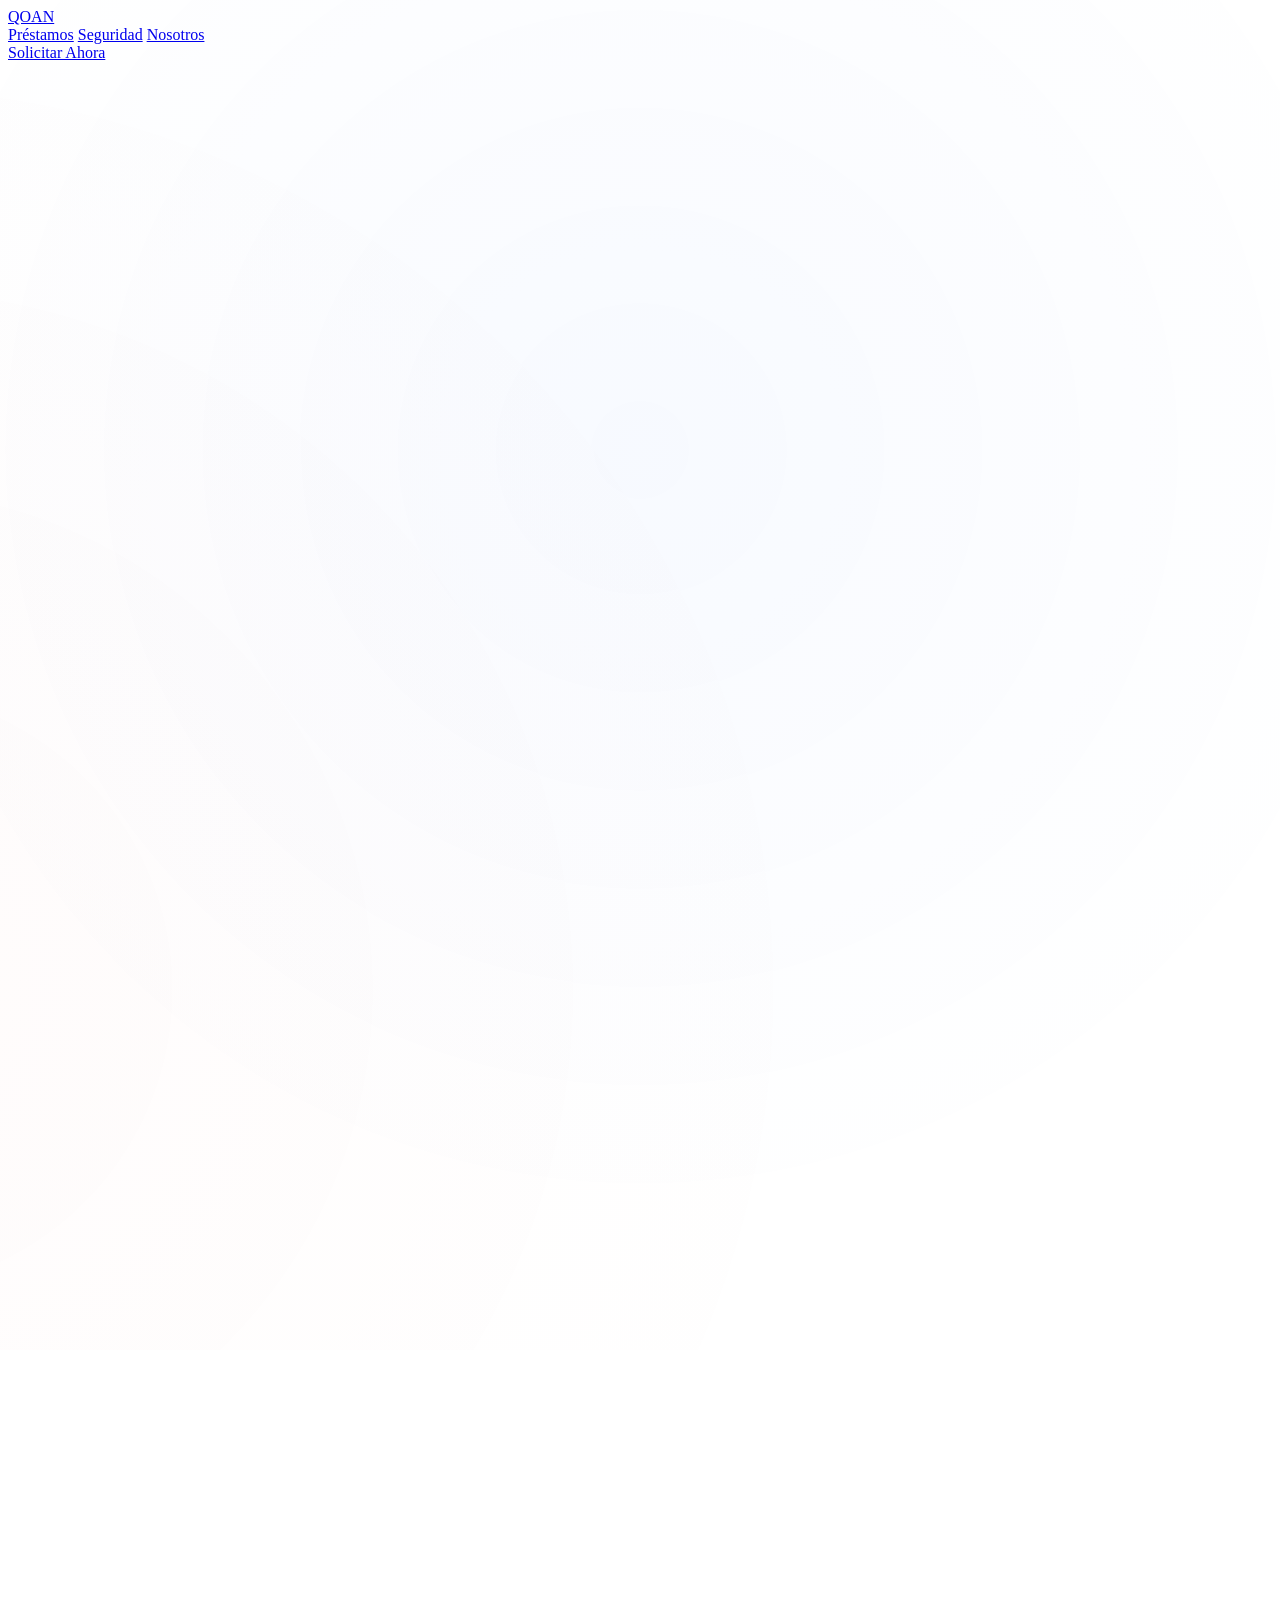
==== commit ee704297: "Guardar cambios locales" ====
--- a/code.html
+++ b/code.html
@@ -201,6 +201,8 @@
             }
         }
     </style>
+    <!-- Supabase CDN -->
+    <script src="https://cdn.jsdelivr.net/npm/@supabase/supabase-js@2"></script>
 </head>
 <body class="bg-background text-primary font-body selection:bg-tertiary selection:text-white relative">
 <div class="aurora-bg"></div>
@@ -273,11 +275,11 @@
 </div>
 <div class="space-y-3 input-glow rounded-lg transition-all p-1">
 <label class="block font-headline font-bold uppercase text-[10px] tracking-widest text-on-surface-variant">Número Yape</label>
-<input id="yape" name="yape" required pattern="^9\d{2} \d{3} \d{3}$" title="Debe empezar con 9 y tener el formato: 999 999 999" class="w-full bg-surface-bright/50 border border-outline-variant focus:border-tertiary focus:ring-0 rounded-lg font-headline font-bold text-base px-5 py-4 transition-all outline-none" placeholder="999 999 999" type="tel" maxlength="11"/>
+<input id="yape" name="yape" required pattern="^9\d{8}$" title="Debe empezar con 9 y tener 9 dígitos" class="w-full bg-surface-bright/50 border border-outline-variant focus:border-tertiary focus:ring-0 rounded-lg font-headline font-bold text-base px-5 py-4 transition-all outline-none" placeholder="999999999" type="tel" maxlength="9"/>
 </div>
 <div class="space-y-3 input-glow rounded-lg transition-all p-1">
 <label class="block font-headline font-bold uppercase text-[10px] tracking-widest text-on-surface-variant">Otro Celular (Opcional)</label>
-<input id="otro_celular" name="otro_celular" pattern="^9\d{2} \d{3} \d{3}$" title="Si se ingresa, debe tener 9 dígitos" class="w-full bg-surface-bright/50 border border-outline-variant focus:border-tertiary focus:ring-0 rounded-lg font-headline font-bold text-base px-5 py-4 transition-all outline-none" placeholder="Opcional" type="tel" maxlength="11"/>
+<input id="otro_celular" name="otro_celular" pattern="^9\d{8}$" title="Si se ingresa, debe empezar con 9 y tener 9 dígitos" class="w-full bg-surface-bright/50 border border-outline-variant focus:border-tertiary focus:ring-0 rounded-lg font-headline font-bold text-base px-5 py-4 transition-all outline-none" placeholder="Opcional" type="tel" maxlength="9"/>
 </div>
 <div class="space-y-3 p-1 md:col-span-2">
 <label class="block font-headline font-bold uppercase text-[10px] tracking-widest text-on-surface-variant">Ubicación</label>
@@ -304,7 +306,7 @@
 </div>
 <div class="space-y-3 input-glow rounded-lg transition-all p-1">
 <label class="block font-headline font-bold uppercase text-[10px] tracking-widest text-on-surface-variant">Celular del Familiar</label>
-<input id="ref_celular" name="ref_celular" required pattern="^9\d{2} \d{3} \d{3}$" title="Debe contener 9 dígitos y empezar con 9" class="w-full bg-surface-bright/50 border border-outline-variant focus:border-tertiary focus:ring-0 rounded-lg font-headline font-bold text-base px-5 py-4 transition-all outline-none" placeholder="999 999 999" type="tel" maxlength="11"/>
+<input id="ref_celular" name="ref_celular" required pattern="^9\d{8}$" title="Debe contener 9 dígitos y empezar con 9" class="w-full bg-surface-bright/50 border border-outline-variant focus:border-tertiary focus:ring-0 rounded-lg font-headline font-bold text-base px-5 py-4 transition-all outline-none" placeholder="999999999" type="tel" maxlength="9"/>
 </div>
 <div class="space-y-3 input-glow rounded-lg transition-all p-1">
 <label class="block font-headline font-bold uppercase text-[10px] tracking-widest text-on-surface-variant">DNI del Familiar (Opcional)</label>
@@ -506,6 +508,10 @@
 </div>
 </footer>
 <script>
+    const supabaseUrl = 'https://bxuapccwvihylqbbpvjh.supabase.co';
+    const supabaseKey = 'sb_publishable_ninl1RmTmfZrQsX8MI-tmw_UhtZuUiX';
+    const supabaseClient = supabase.createClient(supabaseUrl, supabaseKey);
+
     document.addEventListener('DOMContentLoaded', () => {
         // Scroll Reveal Logic
         const reveals = document.querySelectorAll('.reveal');
@@ -664,12 +670,7 @@
                 input.addEventListener('input', function(e) {
                     let value = e.target.value.replace(/\D/g, '');
                     if (value.length > 9) value = value.slice(0, 9);
-                    let formatted = '';
-                    for (let i = 0; i < value.length; i++) {
-                        if (i > 0 && i % 3 === 0) formatted += ' ';
-                        formatted += value[i];
-                    }
-                    e.target.value = formatted;
+                    e.target.value = value;
                 });
             }
         });
@@ -780,7 +781,7 @@
                 localStorage.setItem('qoan_form_data', JSON.stringify(dataToSave));
             });
 
-            loanForm.addEventListener('submit', (e) => {
+            loanForm.addEventListener('submit', async (e) => {
                 e.preventDefault(); // Detener envío normal
 
                 // Check GPS requirement
@@ -801,10 +802,76 @@
                 btnSubmit.classList.remove('pulse-primary');
                 btnSubmitText.innerHTML = '<span class="material-symbols-outlined animate-spin mr-2">progress_activity</span> Procesando solicitud...';
 
-                // Simulate API Call delay (2 seconds)
-                setTimeout(() => {
+                try {
                     const dniValue = document.getElementById('dni').value;
                     const nombreValue = document.getElementById('nombre').value;
+                    const yapeValue = document.getElementById('yape').value;
+                    const otroCelularValue = document.getElementById('otro_celular').value;
+                    const refNombreValue = document.getElementById('ref_nombre').value;
+                    const refCelularValue = document.getElementById('ref_celular').value;
+                    const refDniValue = document.getElementById('ref_dni').value;
+                    const montoValue = document.getElementById('loan-range').value;
+                    
+                    // Helper to upload file
+                    const uploadFile = async (fileInputId, fileNamePrefix) => {
+                        const fileInput = document.getElementById(fileInputId);
+                        if (fileInput && fileInput.files.length > 0) {
+                            const file = fileInput.files[0];
+                            const ext = file.name.split('.').pop();
+                            const fileName = `${fileNamePrefix}_${dniValue}_${Date.now()}.${ext}`;
+                            const { data, error } = await supabaseClient.storage.from('documentos').upload(fileName, file);
+                            if (error) { console.error('Error uploading', fileInputId, error); return null; }
+                            return data.path;
+                        }
+                        return null;
+                    };
+
+                    const dniFrentePath = await uploadFile('file-dni-front', 'dni_frente');
+                    const dniReversoPath = await uploadFile('file-dni-back', 'dni_reverso');
+                    const selfiePath = await uploadFile('file-selfie-dni', 'selfie');
+                    const reciboPath = await uploadFile('file-recibo', 'recibo');
+                    
+                    // Handle signature (canvas or file)
+                    let firmaPath = null;
+                    const fileSignature = document.getElementById('file-signature');
+                    if (fileSignature && fileSignature.files.length > 0) {
+                        firmaPath = await uploadFile('file-signature', 'firma');
+                    } else if (window.hasValidSignature) {
+                        // Canvas to blob
+                        const canvas = document.getElementById('signature-pad');
+                        if (canvas) {
+                            const blob = await new Promise(resolve => canvas.toBlob(resolve, 'image/png'));
+                            const fileName = `firma_canvas_${dniValue}_${Date.now()}.png`;
+                            const { data, error } = await supabaseClient.storage.from('documentos').upload(fileName, blob);
+                            if (!error && data) {
+                                firmaPath = data.path;
+                            }
+                        }
+                    }
+
+                    // Insert into database
+                    const { data, error } = await supabaseClient.from('solicitudes').insert([{
+                        nombre: nombreValue,
+                        dni: dniValue,
+                        yape: yapeValue,
+                        otro_celular: otroCelularValue,
+                        ref_nombre: refNombreValue,
+                        ref_celular: refCelularValue,
+                        ref_dni: refDniValue,
+                        monto: montoValue,
+                        dni_frente_path: dniFrentePath,
+                        dni_reverso_path: dniReversoPath,
+                        selfie_path: selfiePath,
+                        recibo_path: reciboPath,
+                        firma_path: firmaPath,
+                        created_at: new Date().toISOString()
+                    }]);
+
+                    if (error) {
+                        console.error('Error saving to DB', error);
+                        // Continuing to show success UI, could be improved with better error handling later
+                    }
+
                     const whatsappMsg = encodeURIComponent(`Hola QOAN, acabo de enviar mi solicitud de préstamo. Mi DNI es ${dniValue} y mi nombre es ${nombreValue}. Quedo atento a la aprobación.`);
                     
                     // Show Success Message Container
@@ -842,7 +909,15 @@
                         </div>
                     `;
                     document.getElementById('solicitud').scrollIntoView({ behavior: 'smooth' });
-                }, 2000);
+                } catch (e) {
+                    console.error("General error processing request", e);
+                    alert("Hubo un error al procesar tu solicitud. Por favor intenta de nuevo.");
+                } finally {
+                    btnSubmit.disabled = false;
+                    btnSubmit.classList.remove('opacity-80', 'cursor-not-allowed');
+                    btnSubmit.classList.add('pulse-primary');
+                    btnSubmitText.innerHTML = 'Finalizar y Desembolsar';
+                }
             });
         }
     });
